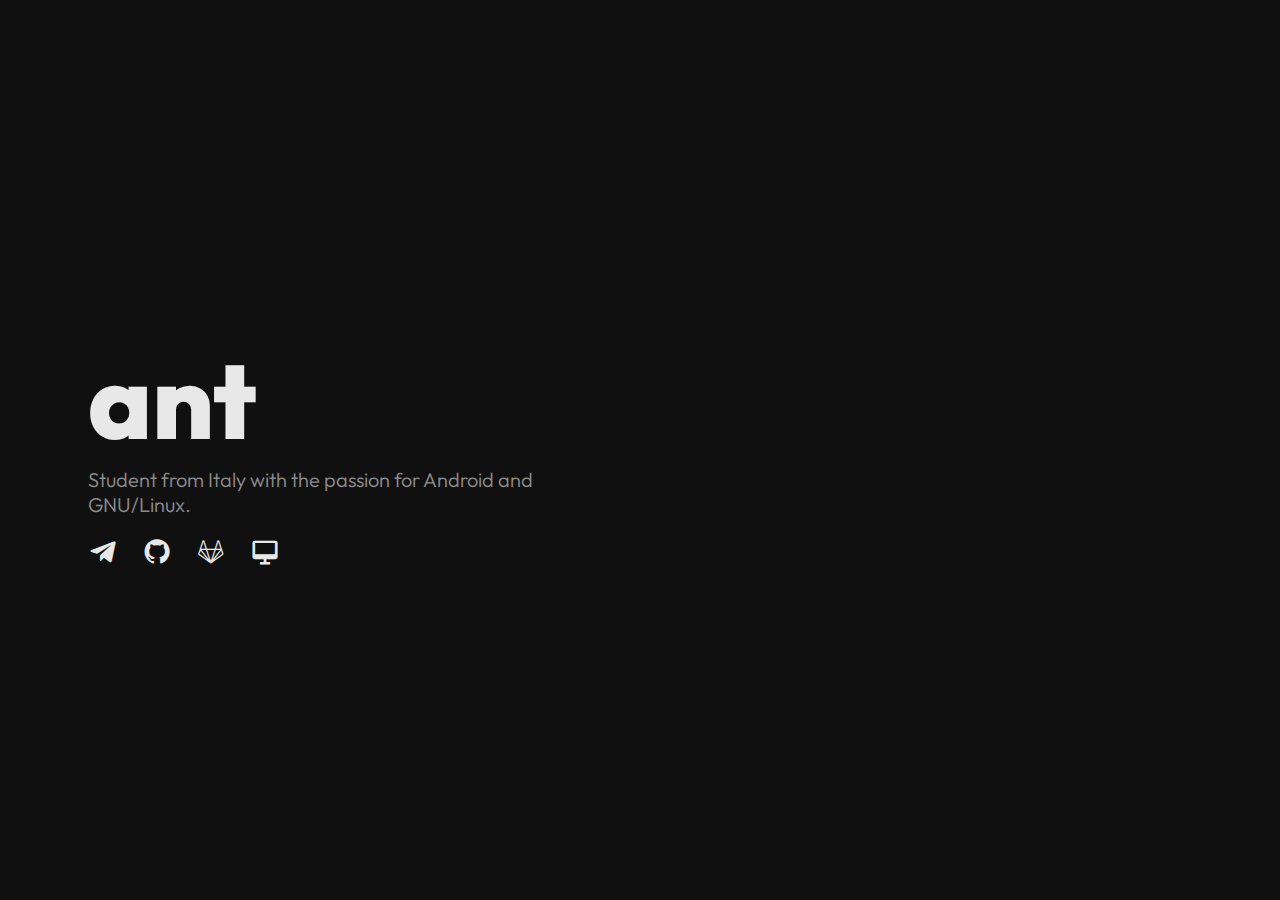
==== index.html @ cfe51fc6 "feat: implement computer specifications page" ====
<!DOCTYPE html>
<html lang="en">
<head>
    <meta charset="UTF-8">
    <meta name="viewport" content="width=device-width, initial-scale=1.0">

    <!-- Set website's title-->
    <title>ant (Antonino Scordino)</title>

    <!-- Use our own stylesheet from 'assets/' -->
    <link href="./assets/home.css" rel="stylesheet">

    <!-- Connect to 'font.google.com' to retrive font(s)-->
    <link rel="preconnect" href="https://fonts.googleapis.com">
    <link rel="preconnect" href="https://fonts.gstatic.com" crossorigin>
    <link href="https://fonts.googleapis.com/css2?family=Outfit:wght@100..900&display=swap" rel="stylesheet">

    <!-- Connect to 'unpkg.com' to retrive icon(s)-->
    <link href='https://unpkg.com/boxicons@2.1.4/css/boxicons.min.css' rel='stylesheet'>
</head>
<body style="background-color:#101010;">
    <div class="center">
        <h1>ant</h1>
        <p class="text">Student from Italy with the passion for Android and GNU/Linux.</p>
        <a href="https://ntonino.t.me"><i class='bx bxl-telegram icons' title="Telegram"></i></a>
        <a href="https://github.com/AntoninoScordino"><i class='bx bxl-github icons' title="GitHub"></i></a>
        <a href="https://gitlab.com/AntoninoScordino"><i class='bx bxl-gitlab icons' title="GitLab"></i></a>
        <a href="./assets/specifications.html"><i class='bx bx-desktop icons' title="Specifications"></i></a>
    </div>
</body>
</html>
---- assets/home.css ----
/* Set styles for the entire body */
body {
    /* Set page content to the center */
    display: flex;
    place-items: center;

    position: absolute;
    inset: 0;
    margin: 0 5.5rem;

    /* Disable highlighting when tapping on text */
    -webkit-tap-highlight-color: transparent;
}

/* Set styles for specific tags */
h1 {
    /* Set text style */
    font-family: "Outfit", serif;
    font-size: 80pt;
    color: #e8e8e8;
    margin: auto;

    /* Font-specific settings */
    font-optical-sizing: auto;
    font-weight: 800;
    font-style: normal;
}

.text {
    /* Set text style */
    font-family: "Outfit", serif;
    font-size: 15pt;
    color: #8b8b8b;
    margin: 0;
    max-width: 500px;

    /* Set text style for bold */
    b {
        color: #b9b9b9;
    }

    /* Set text style for bold */
    a {
        color: #616161;
    }

    /* Font-specific settings */
    font-optical-sizing: auto;
    font-weight: 325;
    font-style: normal;
}

/* Set style for self-made classes */
.icons {
    /* Set text style */
    font-size: 30px;
    color: #e8e8e8;
    text-decoration: none;

    /* Configure text padding */
    padding-top: 20px;
    letter-spacing: 20px;

    /* Transition from hovering */
    transition: cubic-bezier(0.2, 0, 0.1, 1) 150ms;
}

.icons:hover {
    /* Change icon's color when hovering */
    color: #747474;

    /* Transition when hovering */
    transition: cubic-bezier(0.2, 0, 0.1, 1) 150ms;
}

.list {
    /* Configure list padding */
    padding-top: 18px;
    line-height: 22.5pt;
}

/* Set style for different target(s): phones */
@media screen and (max-width: 541px) {
    body {
      margin: 0 2rem;
    }

    /* Decrease title size */
    h1.title {
        font-size: 35pt;
    }

    /* Decrease text size */
    ul.text {
        font-size: 14.5pt;
    }
}
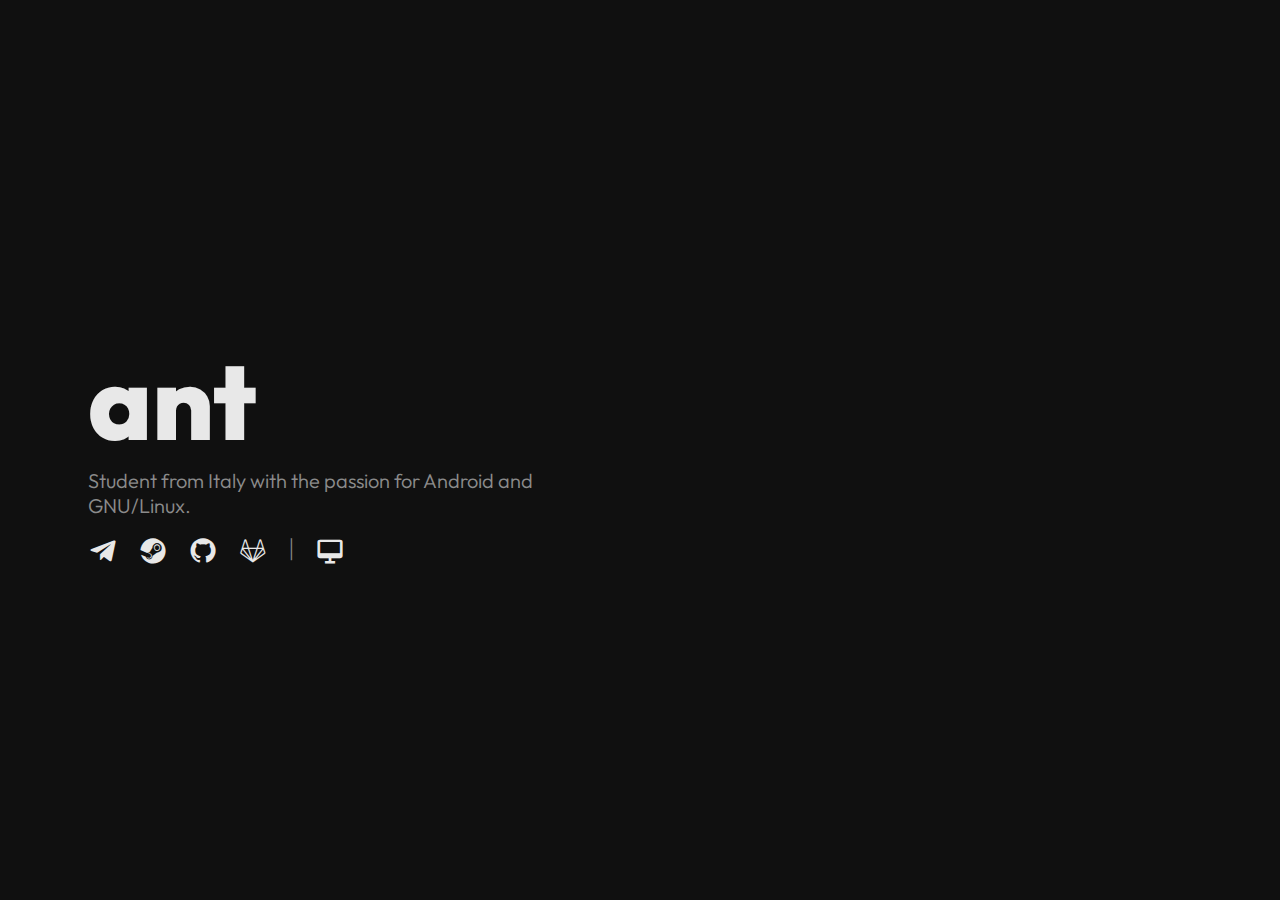
==== commit ec481fb9: "feat(favicon): initial import" ====
--- a/index.html
+++ b/index.html
@@ -1,31 +1,50 @@
+<!--
+   Copyright (C) 2024 Antonino Scordino
+  
+   SPDX-License-Identifier: WTFPL
+-->
 <!DOCTYPE html>
 <html lang="en">
 <head>
     <meta charset="UTF-8">
     <meta name="viewport" content="width=device-width, initial-scale=1.0">
 
-    <!-- Set website's title-->
+    <!-- Set website's title and icon -->
     <title>ant (Antonino Scordino)</title>
+    <link rel="icon" href="assets/favicon.svg" type="image/svg+xml">
 
     <!-- Use our own stylesheet from 'assets/' -->
-    <link href="./assets/home.css" rel="stylesheet">
+    <link href="./assets/style.css" rel="stylesheet">
 
     <!-- Connect to 'font.google.com' to retrive font(s)-->
     <link rel="preconnect" href="https://fonts.googleapis.com">
     <link rel="preconnect" href="https://fonts.gstatic.com" crossorigin>
     <link href="https://fonts.googleapis.com/css2?family=Outfit:wght@100..900&display=swap" rel="stylesheet">
 
-    <!-- Connect to 'unpkg.com' to retrive icon(s)-->
+    <!-- Include external CSS to retrive icon(s)-->
     <link href='https://unpkg.com/boxicons@2.1.4/css/boxicons.min.css' rel='stylesheet'>
+    <link href="https://use.fontawesome.com/releases/v5.15.4/css/all.css" rel="stylesheet" 
+        integrity="sha384-DyZ88mC6Up2uqS4h/KRgHuoeGwBcD4Ng9SiP4dIRy0EXTlnuz47vAwmeGwVChigm" 
+        crossorigin="anonymous"/>
 </head>
 <body style="background-color:#101010;">
-    <div class="center">
+    <div>
+        <!-- Title visible on the web page -->
         <h1>ant</h1>
+
+        <!-- Short description of myself -->
         <p class="text">Student from Italy with the passion for Android and GNU/Linux.</p>
-        <a href="https://ntonino.t.me"><i class='bx bxl-telegram icons' title="Telegram"></i></a>
-        <a href="https://github.com/AntoninoScordino"><i class='bx bxl-github icons' title="GitHub"></i></a>
-        <a href="https://gitlab.com/AntoninoScordino"><i class='bx bxl-gitlab icons' title="GitLab"></i></a>
-        <a href="./assets/specifications.html"><i class='bx bx-desktop icons' title="Specifications"></i></a>
+
+        <!-- Icons for social medias and other web pages -->
+        <div class="socials">
+            <a href="https://ntonino.t.me"><i class='bx bxl-telegram icons' title="Telegram"></i></a>
+            <a href="https://last.fm/user/ntonino"><i class="fab fa-lastfm icons" title="last.fm"></i></a>
+            <a href="https://steamcommunity.com/id/ntonino/"><i class='bx bxl-steam icons' title="Steam"></i></a>
+            <a href="https://github.com/AntoninoScordino"><i class='bx bxl-github icons' title="GitHub"></i></a>
+            <a href="https://gitlab.com/AntoninoScordino"><i class='bx bxl-gitlab icons' title="GitLab"></i></a>
+            <p class="text separator">|</p>
+            <a href="./specifications.html"><i class='bx bx-desktop icons' title="Specifications"></i></a>
+        </div>
     </div>
 </body>
 </html>
--- a/assets/style.css
+++ b/assets/style.css
@@ -0,0 +1,123 @@
+/* Set styles for the entire body */
+body {
+    /* Set page content to the center */
+    display: flex;
+    place-items: center;
+
+    position: absolute;
+    inset: 0;
+    margin: 0 5.5rem;
+
+    /* Disable highlighting when tapping on text */
+    -webkit-tap-highlight-color: transparent;
+}
+
+/* Set styles for specific tags */
+h1 {
+    /* Set text style */
+    font-family: "Outfit", serif;
+    font-size: 80pt;
+    color: #e8e8e8;
+    margin: auto;
+
+    /* Font-specific settings */
+    font-optical-sizing: auto;
+    font-weight: 800;
+    font-style: normal;
+}
+
+.text {
+    /* Set text style */
+    font-family: "Outfit", serif;
+    font-size: 15pt;
+    color: #8b8b8b;
+    margin: 0;
+    max-width: 500px;
+
+    /* Set text style for bold */
+    b {
+        color: #b9b9b9;
+    }
+
+    /* Set text style for bold */
+    a {
+        color: #616161;
+    }
+
+    /* Font-specific settings */
+    font-optical-sizing: auto;
+    font-weight: 325;
+    font-style: normal;
+}
+
+/* Set style for self-made classes */
+.icons {
+    /* Set text style */
+    font-size: 30px;
+    color: #e8e8e8;
+    text-decoration: none;
+
+    /* Configure text padding */
+    padding-top: 18px;
+    letter-spacing: 20px;
+
+    /* Transition from hovering */
+    transition: cubic-bezier(0.2, 0, 0.1, 1) 150ms;
+}
+
+.icons:hover {
+    /* Change icon's color when hovering */
+    color: #747474;
+
+    /* Transition when hovering */
+    transition: cubic-bezier(0.2, 0, 0.1, 1) 150ms;
+}
+
+.list {
+    /* Configure list padding */
+    padding-top: 18px;
+    line-height: 22.5pt;
+}
+
+.socials {
+    display: flex;
+}
+
+p.separator {
+    display: flex;
+
+    /* Set text style */
+    font-size: 25px;
+    font-weight: 200;
+
+    /* Configure text padding */
+    place-items: end;
+    padding-right: 20px;
+    padding-bottom: 4px;
+}
+
+/* Set style for different target(s): phones */
+@media screen and (max-width: 541px) {
+    body {
+      margin: 0 2rem;
+    }
+
+    /* Decrease title size */
+    h1.title {
+        font-size: 35pt;
+    }
+
+    /* Decrease text size */
+    ul.text {
+        font-size: 14.5pt;
+    }
+
+    /* Decrease spacing between icons and separator */
+    .icons {
+        letter-spacing: 13.8px;
+    }
+    
+    p.separator {
+        padding-right: 13.8px;
+    }
+}
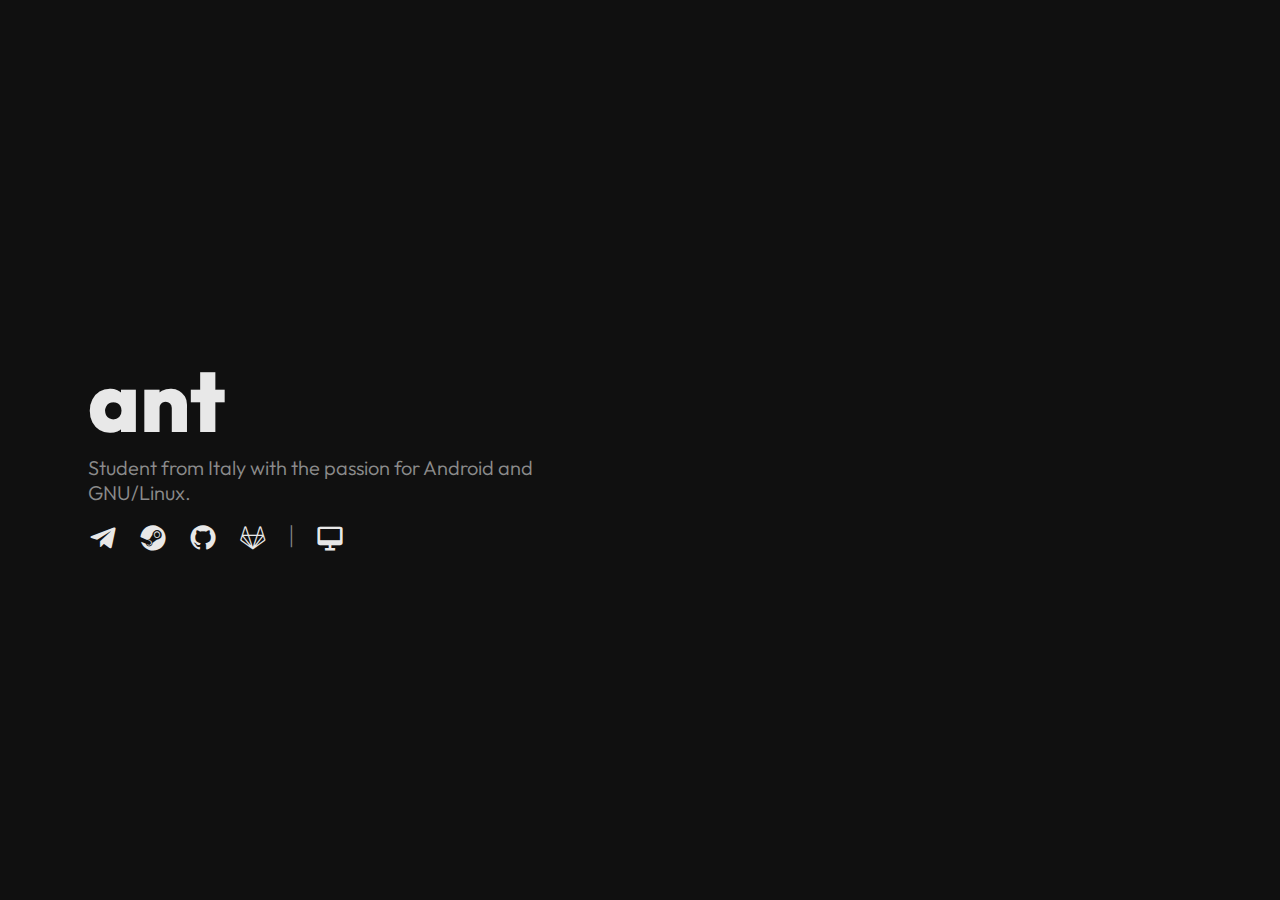
==== commit 8b42cb78: "chore: move 'background-color' to 'style.css'" ====
--- a/index.html
+++ b/index.html
@@ -27,7 +27,7 @@
         integrity="sha384-DyZ88mC6Up2uqS4h/KRgHuoeGwBcD4Ng9SiP4dIRy0EXTlnuz47vAwmeGwVChigm" 
         crossorigin="anonymous"/>
 </head>
-<body style="background-color:#101010;">
+<body>
     <div>
         <!-- Title visible on the web page -->
         <h1>ant</h1>
--- a/assets/style.css
+++ b/assets/style.css
@@ -1,3 +1,9 @@
+/*
+   Copyright (C) 2025 Antonino Scordino
+  
+   SPDX-License-Identifier: WTFPL
+*/
+
 /* Set styles for the entire body */
 body {
     /* Set page content to the center */
@@ -8,6 +14,9 @@
     inset: 0;
     margin: 0 5.5rem;
 
+    /* Set page color */
+    background-color:#101010;
+
     /* Disable highlighting when tapping on text */
     -webkit-tap-highlight-color: transparent;
 }
@@ -16,7 +25,7 @@
 h1 {
     /* Set text style */
     font-family: "Outfit", serif;
-    font-size: 80pt;
+    font-size: 65pt;
     color: #e8e8e8;
     margin: auto;
 
@@ -26,6 +35,7 @@
     font-style: normal;
 }
 
+/* Set style for self-made classes */
 .text {
     /* Set text style */
     font-family: "Outfit", serif;
@@ -44,13 +54,22 @@
         color: #616161;
     }
 
+    /* Remove 'text-decoration' from links */
+    a:link { 
+        text-decoration: none; 
+    }
+
+    /* Show 'text-decoration' when hovering on links */
+    a:hover {
+        text-decoration: underline;
+    }
+
     /* Font-specific settings */
     font-optical-sizing: auto;
     font-weight: 325;
     font-style: normal;
 }
 
-/* Set style for self-made classes */
 .icons {
     /* Set text style */
     font-size: 30px;
@@ -99,7 +118,7 @@
 /* Set style for different target(s): phones */
 @media screen and (max-width: 541px) {
     body {
-      margin: 0 2rem;
+        margin: 0 2rem;
     }
 
     /* Decrease title size */
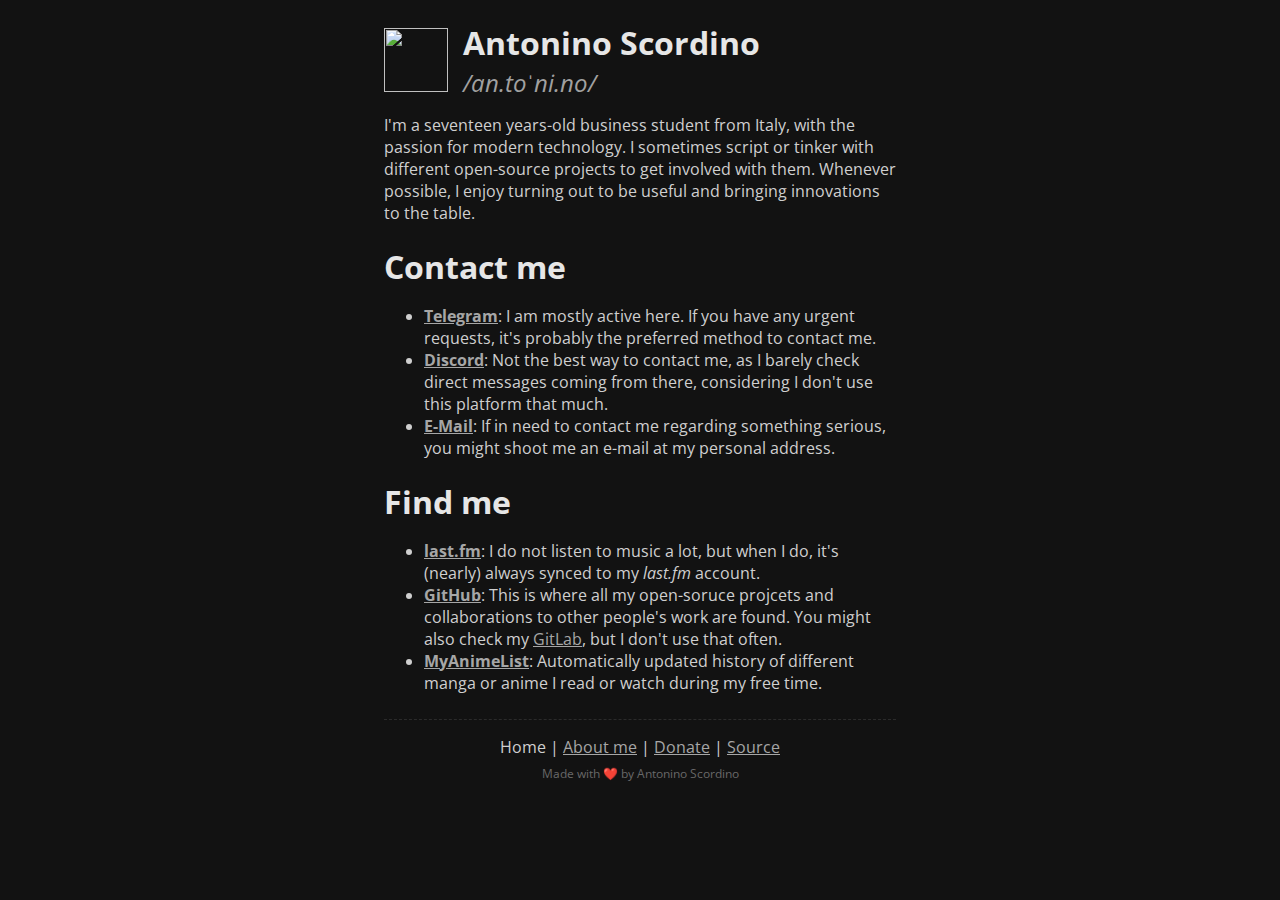
==== commit 3fa7a7bc: "init: initial page" ====
--- a/index.html
+++ b/index.html
@@ -1,50 +1,46 @@
-<!--
-   Copyright (C) 2024 Antonino Scordino
-  
-   SPDX-License-Identifier: WTFPL
--->
 <!DOCTYPE html>
 <html lang="en">
 <head>
     <meta charset="UTF-8">
     <meta name="viewport" content="width=device-width, initial-scale=1.0">
+    <title>ant (Antonino Scordino)</title>
 
-    <!-- Set website's title and icon -->
-    <title>ant (Antonino Scordino)</title>
-    <link rel="icon" href="assets/favicon.svg" type="image/svg+xml">
-
-    <!-- Use our own stylesheet from 'assets/' -->
-    <link href="./assets/style.css" rel="stylesheet">
-
-    <!-- Connect to 'font.google.com' to retrive font(s)-->
-    <link rel="preconnect" href="https://fonts.googleapis.com">
-    <link rel="preconnect" href="https://fonts.gstatic.com" crossorigin>
-    <link href="https://fonts.googleapis.com/css2?family=Outfit:wght@100..900&display=swap" rel="stylesheet">
-
-    <!-- Include external CSS to retrive icon(s)-->
-    <link href='https://unpkg.com/boxicons@2.1.4/css/boxicons.min.css' rel='stylesheet'>
-    <link href="https://use.fontawesome.com/releases/v5.15.4/css/all.css" rel="stylesheet" 
-        integrity="sha384-DyZ88mC6Up2uqS4h/KRgHuoeGwBcD4Ng9SiP4dIRy0EXTlnuz47vAwmeGwVChigm" 
-        crossorigin="anonymous"/>
+    <!-- Include stylesheet and favicon -->
+    <link rel="stylesheet" href="assets/style/body.css">
+    <link rel="stylesheet" href="assets/style/text.css">
+    <link rel="icon" href="./assets/favicon.svg" type="image/svg+xml">
 </head>
 <body>
-    <div>
-        <!-- Title visible on the web page -->
-        <h1>ant</h1>
+    <!-- Set the page introduction -->
+    <img class="profile" src="https://avatars.githubusercontent.com/u/135661010" width="63.5" height="63.5">
+    <h1>Antonino Scordino</h1>
+    <h2><i>/an.toˈni.no/</i></h2>
 
-        <!-- Short description of myself -->
-        <p class="text">Student from Italy with the passion for Android and GNU/Linux.</p>
+    <!-- Biography -->
+    <p>I'm a seventeen years-old business student from Italy, with the passion for modern technology. I sometimes script or tinker with different open-source projects to get 
+        involved with them. Whenever possible, I enjoy turning out to be useful and bringing innovations to the table.</p>
 
-        <!-- Icons for social medias and other web pages -->
-        <div class="socials">
-            <a href="https://ntonino.t.me"><i class='bx bxl-telegram icons' title="Telegram"></i></a>
-            <a href="https://last.fm/user/ntonino"><i class="fab fa-lastfm icons" title="last.fm"></i></a>
-            <a href="https://steamcommunity.com/id/ntonino/"><i class='bx bxl-steam icons' title="Steam"></i></a>
-            <a href="https://github.com/AntoninoScordino"><i class='bx bxl-github icons' title="GitHub"></i></a>
-            <a href="https://gitlab.com/AntoninoScordino"><i class='bx bxl-gitlab icons' title="GitLab"></i></a>
-            <p class="text separator">|</p>
-            <a href="./specifications.html"><i class='bx bx-desktop icons' title="Specifications"></i></a>
-        </div>
+    <!-- Contacting information -->
+    <h1>Contact me</h1>
+    <ul style="margin-top: -5px;">
+        <li><b><a href="https://telegram.ntonino.eu">Telegram</a></b>: I am mostly active here. If you have any urgent requests, it's probably the preferred method to contact me.</li>
+        <li><b><a href="https://discord.ntonino.eu">Discord</a></b>: Not the best way to contact me, as I barely check direct messages coming from there, considering I don't use this platform that much.</li>
+        <li><b><a href="mailto:me@ntonino.eu">E-Mail</a></b>: If in need to contact me regarding something serious, you might shoot me an e-mail at my personal address.</li>
+    </ul>
+
+    <!-- Social-->
+    <h1>Find me</h1>
+    <ul style="margin-top: -5px;">
+        <li><b><a href="https://lastfm.ntonino.eu">last.fm</a></b>: I do not listen to music a lot, but when I do, it's (nearly) always synced to my <i>last.fm</i> account.</li>
+        <li><b><a href="https://github.ntonino.eu">GitHub</a></b>: This is where all my open-soruce projcets and collaborations to other people's work are found. You might also check my
+            <a href="https://gitlab.ntonino.eu">GitLab</a>, but I don't use that often.</li>
+        <li><b><a href="https://myanimelist.ntonino.eu">MyAnimeList</a></b>: Automatically updated history of different manga or anime I read or watch during my free time.</li>    
+    </ul>
+
+    <!-- Footer -->
+    <hr class="footer"> <div class="footer">
+        <p>Home | <a href="https://ntonino.eu/about">About me</a> | <a href="https://paypal.ntonino.eu">Donate</a> | <a href="https://github.com/AntoninoScordino/www">Source</a></p>
+        <p class="footer-text">Made with ❤️ by Antonino Scordino</p>
     </div>
 </body>
 </html>
--- a/assets/style/body.css
+++ b/assets/style/body.css
@@ -0,0 +1,66 @@
+body {
+    /* Configure page styling */
+    margin: 0 30% 0 30%;
+    background-color: #121212;
+
+    /* Set font styling appliable to the entire page */
+    font-family: "Open Sans", serif;
+    color: #cfcfcf;
+}
+
+img.profile {
+    /* Append profile picutre to the left */
+    float: left;
+    margin: 7px 15px auto auto;
+}
+
+.footer {
+    /* Center all content on the 'center' class */
+    text-align: center;
+
+    /* Configure content for our footer */
+    margin-top: 25px;
+    line-height: 15px;
+}
+
+hr.footer {
+    /* Style the line separator */
+    border: dashed;
+    border-color: #51515165;
+    border-bottom-width: 1px;
+
+    /* Remove obstructing top width */
+    border-top-width: 0;
+}
+
+/* 'media' rules for different display sizes */
+@media screen and (max-width: 425px) {
+    /* Increase margins for mobile */
+    body {
+        margin-top: 10%!important;
+        margin-bottom: 10%!important;
+    }
+
+    /* Adjust image for smaller devices */
+    img.profile {
+        margin: auto 15px auto auto;
+        height: 50px;
+        width: 50px;
+    }
+}
+
+@media screen and (max-width: 320px) {
+    /* Adjust image for even smaller devices */
+    img.profile {
+        margin: auto 15px auto auto;
+        height: 40px;
+        width: 40px;
+    }
+}
+
+@media screen and (max-width: 768px) {
+    /* Adjust body for smaller devices */
+    body {
+        margin: 0 10% 0 10%;
+    }
+}
--- a/assets/style/text.css
+++ b/assets/style/text.css
@@ -0,0 +1,58 @@
+/* Import 'Open Sans' from 'fonts.googleapis.com' */
+@import url('https://fonts.googleapis.com/css2?family=Open+Sans:ital,wdth,wght@0,75..100,300..800;1,75..100,300..800&display=swap');
+
+h1 {
+    /* Overwrite font color */
+    color: #e6e6e6;
+}
+
+h2 {
+    /* Decrease space between first header and second header */
+    margin-top: -20px;
+
+    /* Overwrite font color and weight */
+    color: #a1a1a1;
+    font-weight: 400;
+}
+
+p {
+    /* Decrease space between header and paragraph */
+    margin-top: -5px;
+}   
+
+a {
+    /* Set a darker color for links */
+    color: #a6a6a6
+}
+
+p.footer-text {
+    /* Add same 'margin-bottom' applied on top */
+    margin-bottom: 10%;
+
+    /* Style the footer */
+    font-size: 12px;
+    color: #686868;
+}
+
+/* Adjust font size for smaller devices */
+@media screen and (max-width: 425px) {
+    h1 {
+        font-size: 25px
+    }
+
+    h2 {
+        font-size: 17px
+    }
+}
+
+
+/* Adjust font size for even smaller devices */
+@media screen and (max-width: 320px) {
+    h1 {
+        font-size: 21px
+    }
+
+    h2 {
+        font-size: 16px
+    }
+}
